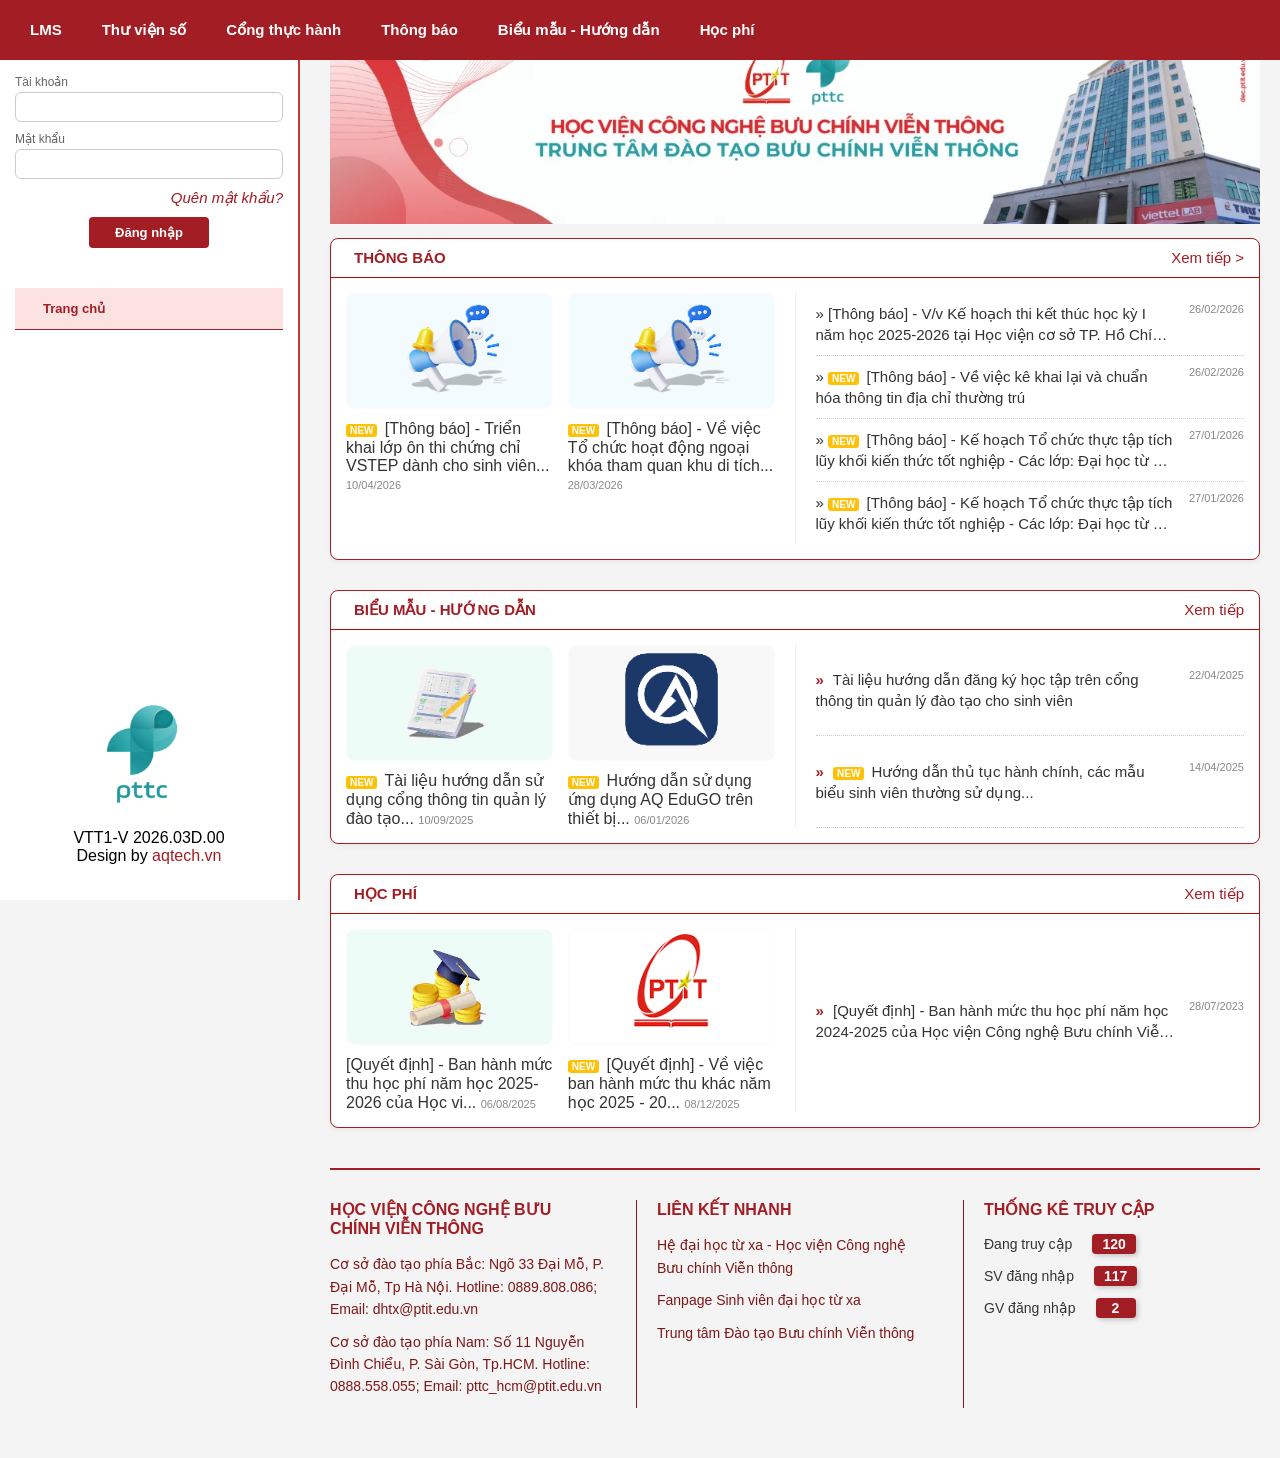
==== index.html @ 1a60a00f "ptit" ====
<!DOCTYPE html>
<html lang="en">
<head>
    <meta charset="UTF-8">
    <meta name="viewport" content="width=device-width, initial-scale=1.0">
    <title>Quản lý đào tạo</title>
    <link rel="stylesheet" href="/css/index.css">
</head>
<body>
    <div class="container-left">
        <section class="header">
            <a href=""><button class="btn-link">LMS</button></a>
            <a href=""><button class="btn-link">Thư viện số</button></a>
            <a href=""><button class="btn-link">Cổng thực hành</button></a>
            <a href=""><button class="btn-link">Thông báo</button></a>
            <a href=""><button class="btn-link">Biểu mẫu - Hướng dẫn</button></a>
            <a href=""><button class="btn-link">Học phí</button></a>
        </section>
        
        <!-- box-left -->
        <section class="box-left">
            <div class="box-head">
                <label for="email">Tài khoản</label>
                <input id="email" type="email" name="email">

                <div class="box-password">
                    <label for="password">Mật khẩu</label>
                    <img src="">
                </div>
                <input id="password" type="password" name="password">
                <a href=""><i class="link-miss-password">Quên mật khẩu?</i></a>

                <button id="btnSubmit" class="btn-login">Đăng nhập</button>
            </div>

            <div class="content-main">
                <span class="content">Trang chủ</span>
            </div>


            <div class="box-footer">
                <img class="img-pttc" src="/img/pttc.png">
                <p>VTT1-V 2026.03D.00</p>
                <p>Design by <a href="https://aqtech.edu.vn/" class="link-aqtech">aqtech.vn</a></p>
            </div>
        </section>
    </div>

    <div class="box-left-login">

    </div>





    

    <!-- CONTAINER RIGHT -->
    <div class="container-right">
        <div class="box-img-page">
            <img class="img-head" src="/img/image.png">
        </div>
        

        <section class="notification-box">
            <div class="notif-header">
                <div class="notif-title">
                    <i class="fa-solid icon-speaker"></i> <span>THÔNG BÁO</span>
                </div>
                <a href="https://qldttx.pttc1.edu.vn/#/home/listbaiviet/tb/page/1" class="view-more">Xem tiếp ><i class="fa-solid fa-angle-right"></i> </a>
            </div>

            <div class="notif-body">
                <div class="notif-images">
                    <div class="notif-img-item">
                        <div class="img-placeholder">
                            <img src="/img/thongbao.png" alt=""> 
                        </div>
                        <div class="img-caption">
                            <span class="badge-new">New</span>
                            <a class="link-badge" href="https://qldttx.pttc1.edu.vn/#/home/listbaiviet/tb/page/1/baivietct/-6077048774380306558">[Thông báo] - Triển khai lớp ôn thi chứng chỉ VSTEP dành cho sinh viên...</a>
                            <span class="post-date">10/04/2026</span>
                        </div>
                    </div>
                    <div class="notif-img-item">
                        <div class="img-placeholder">
                            <img src="/img/thongbao.png" alt="">
                        </div>
                        <div class="img-caption">
                            <span class="badge-new">New</span>
                            <a class="link-badge" href="https://qldttx.pttc1.edu.vn/#/home/listbaiviet/tb/page/1/baivietct/-7692193891812933530">[Thông báo] - Về việc Tổ chức hoạt động ngoại khóa tham quan khu di tích...</a>
                            <span class="post-date">28/03/2026</span>
                        </div>
                    </div>
                </div>

                <ul class="notif-list">
                    <li>
                        <div class="list-content">
                            <p class="list-text">» [Thông báo] - V/v Kế hoạch thi kết thúc học kỳ I năm học 2025-2026 tại Học viện cơ sở TP. Hồ Chí Minh</p>
                            <span class="list-date">26/02/2026</span>
                        </div>
                    </li>
                    <li>
                        <div class="list-content">
                            <p class="list-text">» <span class="badge-new">New</span> [Thông báo] - Về việc kê khai lại và chuẩn hóa thông tin địa chỉ thường trú</p>
                            <span class="list-date">26/02/2026</span>
                        </div>
                    </li>
                    <li>
                        <div class="list-content">
                            <p class="list-text">» <span class="badge-new">New</span> [Thông báo] - Kế hoạch Tổ chức thực tập tích lũy khối kiến thức tốt nghiệp - Các lớp: Đại học từ xa khóa 2022 - ngành Công nghệ thông tin</p>
                            <span class="list-date">27/01/2026</span>
                        </div>
                    </li>
                    <li>
                        <div class="list-content">
                            <p class="list-text">» <span class="badge-new">New</span> [Thông báo] - Kế hoạch Tổ chức thực tập tích lũy khối kiến thức tốt nghiệp - Các lớp: Đại học từ xa khóa 2022-2026 ngành Quản trị kinh doanh</p>
                            <span class="list-date">27/01/2026</span>
                        </div>
                    </li>
                </ul>
            </div>
        </section>

        <section class="notification-box guide-box">
            <div class="notif-header">
                <div class="notif-title">
                    <i class="fa-solid fa-book-bookmark"></i>
                    <span>BIỂU MẪU - HƯỚNG DẪN</span>
                </div>
                <a href="#" class="view-more">Xem tiếp <i class="fa-solid fa-angle-right"></i></a>
            </div>

            <div class="notif-body">
                <div class="notif-images">
                    <div class="notif-img-item">
                        <div class="img-placeholder">
                            <img src="/img/tailieu.png" alt="">
                        </div>
                        <div class="img-caption">
                            <span class="badge-new">New</span>
                            <a class="link-badge" href="https://qldttx.pttc1.edu.vn/#/home/listbaiviet/hd/page/1/baivietct/-6264152718573990006">Tài liệu hướng dẫn sử dụng cổng thông tin quản lý đào tạo...</a>
                            <span class="post-date">10/09/2025</span>
                        </div>
                    </div>
                    <div class="notif-img-item">
                        <div class="img-placeholder">
                            <img src="/img/Huongdan.png" alt="">
                        </div>
                        <div class="img-caption">
                            <span class="badge-new">New</span>
                            <a class="link-badge" href="https://qldttx.pttc1.edu.vn/#/home/listbaiviet/hd/page/1/baivietct/-5661248573791325065">Hướng dẫn sử dụng ứng dụng AQ EduGO trên thiết bị...</a>
                            <span class="post-date">06/01/2026</span>
                        </div>
                    </div>
                </div>

                <ul class="notif-list">
                    <li>
                        <div class="list-content">
                            <div class="list-text">
                                <span class="icon-double-arrow">»</span>
                                Tài liệu hướng dẫn đăng ký học tập trên cổng thông tin quản lý đào tạo cho sinh viên
                            </div>
                            <span class="list-date">22/04/2025</span>
                        </div>
                    </li>
                    <li>
                        <div class="list-content">
                            <div class="list-text">
                                <span class="icon-double-arrow">»</span>
                                <span class="badge-new">New</span>
                                Hướng dẫn thủ tục hành chính, các mẫu biểu sinh viên thường sử dụng...
                            </div>
                            <span class="list-date">14/04/2025</span>
                        </div>
                    </li>
                </ul>
            </div>
        </section>

        <section class="notification-box fee-box">
            <div class="notif-header">
                <div class="notif-title">
                    <i class="fa-solid fa-coins"></i>
                    <span>HỌC PHÍ</span>
                </div>
                <a href="#" class="view-more">Xem tiếp <i class="fa-solid fa-angle-right"></i></a>
            </div>

            <div class="notif-body">
                <div class="notif-images">
                    <div class="notif-img-item">
                        <div class="img-placeholder">
                            <img src="/img/Hocphi.png" alt="Học phí">
                        </div>
                        <div class="img-caption">
                            <a href="https://qldttx.pttc1.edu.vn/#/home/listbaiviet/hp/page/1/baivietct/-8453963061325826460" class="link-badge">[Quyết định] - Ban hành mức thu học phí năm học 2025-2026 của Học vi...</a>
                            <span class="post-date">06/08/2025</span>
                        </div>
                    </div>
                    <div class="notif-img-item">
                        <div class="img-placeholder">
                            <img src="[data-uri]" alt="PTIT">
                        </div>
                        <div class="img-caption">
                            <span class="badge-new">New</span>
                            <a href="https://qldttx.pttc1.edu.vn/#/home/listbaiviet/hp/page/1/baivietct/-5687671023775785557" class="link-badge">[Quyết định] - Về việc ban hành mức thu khác năm học 2025 - 20...</a>
                            <span class="post-date">08/12/2025</span>
                        </div>
                    </div>
                </div>

                <ul class="notif-list">
                    <li>
                        <div class="list-content">
                            <div class="list-text">
                                <span class="icon-double-arrow">»</span>
                                [Quyết định] - Ban hành mức thu học phí năm học 2024-2025 của Học viện Công nghệ Bưu chính Viễn thông
                            </div>
                            <span class="list-date">28/07/2023</span>
                        </div>
                    </li>
                </ul>
            </div>
        </section>


        <!-- Footer -->
         <footer class="footer-right">
            <div class="footer-container">
                <div class="footer-col info-col">
                    <h3>Học viện Công nghệ Bưu chính Viễn thông</h3>
                    <p style="color: rgb(126, 23, 23)">Cơ sở đào tạo phía Bắc: Ngõ 33 Đại Mỗ, P. Đại Mỗ, Tp Hà Nội. Hotline: 0889.808.086; Email: dhtx@ptit.edu.vn</p>
                    <p style="color: rgb(126, 23, 23)">Cơ sở đào tạo phía Nam: Số 11 Nguyễn Đình Chiểu, P. Sài Gòn, Tp.HCM. Hotline: 0888.558.055; Email: pttc_hcm@ptit.edu.vn</p>
                </div>

                <div class="footer-col link-col stats-col">
                    <h3>Liên kết nhanh</h3>
                    <ul>
                        <li><a href="#" style="color: rgb(126, 23, 23)">Hệ đại học từ xa - Học viện Công nghệ Bưu chính Viễn thông</a></li>
                        <li><a href="#" style="color: rgb(126, 23, 23)">Fanpage Sinh viên đại học từ xa</a></li>
                        <li><a href="#" style="color: rgb(126, 23, 23)">Trung tâm Đào tạo Bưu chính Viễn thông</a></li>
                    </ul>
                </div>

                <div class="footer-col stats-col">
                    <h3>THỐNG KÊ TRUY CẬP</h3>
                    <div class="stat-item">
                        <span class="stat-label"><i class="fa-solid fa-users"></i> Đang truy cập</span>
                        <span class="stat-count">120</span>
                    </div>
                    <div class="stat-item">
                        <span class="stat-label"><i class="fa-solid fa-user-graduate"></i> SV đăng nhập</span>
                        <span class="stat-count">117</span>
                    </div>
                    <div class="stat-item">
                        <span class="stat-label"><i class="fa-solid fa-user-tie"></i> GV đăng nhập</span>
                        <span class="stat-count">2</span>
                    </div>
                </div>
            </div>
        </footer>
    </div>
    <script src="/js/index.js"></script>
</body>
</html>
---- css/index.css ----
/* Reset cơ bản */
* {
    margin: 0;
    padding: 0;
    box-sizing: border-box;
    font-family: Arial, sans-serif;
}

body {
    background-color: #f4f4f4;
}

/* Container chính */
.container-left {
    width: 100%;
    position:fixed;
    z-index: 100;
}

/* --- PHẦN HEADER (Thanh menu đỏ) --- */
.header {
    background-color: #a31d24; /* Màu đỏ đô đặc trưng của PTIT */
    display: flex;
    align-items: center;
    padding: 0 10px;
    height: 60px;
}

.btn-link {
    background: transparent;
    border: none;
    color: white;
    padding: 0 20px;
    font-size: 15px;
    font-weight: 700;
    cursor: pointer;
    height: 100%;
    border-right: 1px solid rgba(255, 255, 255, 0.2);
    transition: background 0.3s;
}

.btn-link:hover {
    color:#888888dc
}

.btn-link:last-child {
    border-right: none;
}

/* --- PHẦN BOX-LEFT (Login) --- */
.box-left {
    width: 300px;         /* Ưu tiên dùng width cố định thay vì flex 18% */
    background: white;
    padding: 15px;
    border-right: 2px solid #ca3434;
    position: fixed;      /* Cố định sidebar bên trái */
    top: 60px;            /* Để dưới thanh header đỏ */
    left: 0;
    display: flex;
    flex-direction: column;
    height: calc(100vh - 60px);
}

.box-head {
    display: flex;
    flex-direction: column;
    margin-bottom: 20px;
}

.box-head label {
    font-size: 12px;
    color: #666;
    margin-bottom: 3px;
}

.box-head input {
    border: 1px solid #ccc;
    padding: 4px;
    margin-bottom: 10px;
    border-radius: 6px;
    outline: none;
    height: 30px;
}

.box-head input:focus {
    border-color: #a31d24; /* Đổi màu viền thành đỏ đô */
    outline: none;         /* Loại bỏ đường viền mặc định xanh xanh của trình duyệt */
    box-shadow: 0 0 5px rgba(163, 29, 36, 0.5); /* Thêm hiệu ứng đổ bóng mờ cho đẹp */
    transition: all 0.3s ease; /* Giúp hiệu ứng đổi màu mượt mà hơn */
}


.box-password {
    display: flex;
    justify-content: space-between;
    align-items: center;
}

.box-head a {
    text-align: right;
    font-size: 11px;
    color: #a31d24;
    text-decoration: none;
    margin-bottom: 10px;
    font-style: italic;
}

.link-miss-password{
    font-size: 15px;
}

.link-miss-password:hover{
    text-decoration: underline;
    color: #66666691;
}

.btn-login {
    background-color: #a31d24;
    color: white;
    border: none;
    border-radius: 4px;
    cursor: pointer;
    font-weight: bold;
    font-size: 13px;
    width: 120px; /* Bạn có thể thay đổi con số này */
    margin: 0 auto; /* Căn giữa nút nếu cần (phải có display: block ở thẻ cha) */
    padding: 8px
}

.btn-login:hover {
    background-color: #8a181e;
}

/* Phần Trang chủ bên dưới nút đăng nhập */
.content-main {
    margin-top: 20px;
    padding: 8px;
    background-color: #fde2e2; /* Màu nền nhẹ khi được chọn */
    border-bottom: 1px solid #a31d24;
    display: flex;
    align-items: center;
}

.content-main:hover{
    background-color: #adabab48;
    cursor: pointer;
}

.content-main .content {
    font-size: 13px;
    color: #a31d24;
    font-weight: bold;
    padding: 5px 20px;
}

/* Footer bên trái */
.box-footer {
    margin-top: auto;      /* Đẩy xuống đáy */
    padding-bottom: 20px;  /* XÓA 70px cũ, thay bằng 20px cho thoáng */
    display: flex;
    flex-direction: column;
    align-items: center;
    width: 100%;
}

.img-pttc{
    width: 295px !important; 
    height: auto !important;
    display: block;
    margin-bottom: 10px;
}

.link-aqtech {
    color: #a31d24;
    text-decoration: none;
}

.link-aqtech:hover{
    text-decoration:underline;
    color:#66666698;
}



/* Phần khi log-in */
/* Thiết lập font chữ và container */
.sidebar-menu {
    width: 100%;
    max-width: 300px;
    font-family: Arial, sans-serif;
    border-radius: 4px;
    background-color: #fff;
    overflow: hidden; 
    display: none;
}

/* Loại bỏ style mặc định của danh sách */
.sidebar-menu ul {
    list-style: none;
    padding: 0;
    margin: 0;
}

/* Kiểu dáng cho mỗi mục menu */
.sidebar-menu li {
  border-bottom: 1px solid #daa6a6;
}


/* Kiểu dáng cho thẻ link */
.sidebar-menu a {
  display: block;
  padding: 15px 20px;
  text-decoration: none;
  color: #333;
  transition: background-color 0.2s ease;
}

/* Hiệu ứng khi di chuột vào */
.sidebar-menu a:hover {
  background-color: #f5f5f5;
}

/* Kiểu dáng cho mục đang được chọn (Active state) */
.sidebar-menu a.active {
  background-color: #f8e3e3; /* Màu hồng nhạt theo hình mẫu */
}

.sidebar-menu .active a {
  font-weight: 500;
  color: #000;
}




/* Container-right */
.container-right {
    margin-left: 310px; /* Cách container-left (300px + 10px khoảng cách) */
    padding: 20px;
    background-color: #f4f4f4;
    min-height: 100vh;
}

.img-head{
    width: 100%;
    padding: 10px 0;
}

/* Khung thông báo */
.notification-box {
    background: white;
    border: 1px solid #920f0f;
    border-radius: 8px;
    overflow: hidden;
    box-shadow: 0 2px 5px rgba(0,0,0,0.05);
}

/* Header của khung */
.notif-header {
    display: flex;
    justify-content: space-between;
    align-items: center;
    padding: 10px 15px;
    border-bottom: 1px solid #bb0505;
}

.notif-title {
    color: #a31d24;
    font-weight: bold;
    font-size: 15px;
    display: flex;
    align-items: center;
    gap: 8px;
}

.view-more {
    color: #a31d24;
    text-decoration: none;
    font-size: 15px;
}

.view-more:hover {
    text-decoration: underline;
}

.link-badge{
    text-decoration: none;
    color:#333;
}

/* Thân của khung */
.notif-body {
    display: flex;
    padding: 15px;
    gap: 20px;
    align-items: stretch;
}

/* Phần bên trái: Ảnh */
.notif-images {
    flex: 1;
    display: flex;
    gap: 15px;
}

.notif-img-item {
    flex: 1;
}

.img-placeholder {
    width: 100%;
    aspect-ratio: 16 / 9; /* Tạo khung ảnh tỉ lệ chuẩn */
    background-color: #f0f8ff; /* Màu nền nhẹ khi chưa có ảnh */
    border-radius: 8px;
    border: 1px solid #fcfbfb;
    overflow: hidden;
}

.img-placeholder img {
    width: 100%;
    height: 100%;
    object-fit: cover;
}

.img-placeholder:hover img {
    /* scale(1.1) sẽ phóng to ảnh lên 110% từ tâm ra 4 phía */
    transform: scale(1.3); 
    transition: 0.3s;
}

.img-caption {
    margin-top: 10px;
}

.img-caption p {
    font-size: 13px;
    color: #333;
    line-height: 1.4;
    margin: 5px 0;
    display: -webkit-box;
    -webkit-line-clamp: 2; /* Giới hạn 2 dòng chữ */
    -webkit-box-orient: vertical;
    overflow: hidden;
}

/* Phần bên phải: Danh sách tin */
.notif-list {
    flex: 1;
    list-style: none;
    border-left: 1px solid #bdb7b7;
    padding-left: 20px;
    
    display: flex;
    flex-direction: column;
}

.notif-list li {
    flex: 1; /* Chia đều 100% chiều cao của ul cho 4 li */
    display: flex;
    align-items: center; /* Căn giữa nội dung văn bản theo chiều dọc của ô */
    border-bottom: 1px dotted #ccc;
    padding: 5px 0;
}

.notif-list li:last-child {
    border-bottom: none;
}

.list-content {
    display: flex;
    justify-content: space-between;
    align-items: flex-start;
    width: 100%; /* Đảm bảo nội dung trải rộng hết chiều ngang */
    gap: 15px;
}

.list-text {
    font-size: 15px;
    color: #333;
    line-height: 1.4; /* Giảm line-height để không bị đẩy quá xa nhau */
    flex: 1;
    /* Giới hạn text 2 dòng nếu quá dài để không làm vỡ ô */
    display: -webkit-box;
    -webkit-line-clamp: 2;
    -webkit-box-orient: vertical;
    overflow: hidden;
}

.list-date, .post-date {
    font-size: 11px;
    color: #888;
    white-space: nowrap;
}

/* Badge "New" màu vàng */
.badge-new {
    background-color: #ffc107;
    color: #fff;
    font-size: 10px;
    padding: 1px 4px;
    border-radius: 3px;
    font-weight: bold;
    text-transform: uppercase;
    margin-right: 3px;
}

/* --- RESPONSIVE --- */

/* Khi màn hình nhỏ hơn 1024px (Máy tính bảng) */
@media screen and (max-width: 1024px) {
    .notif-body {
        flex-direction: column; /* Chuyển cụm ảnh và cụm danh sách thành hàng dọc */
    }
    
    .notif-list {
        border-left: none;
        border-top: 1px solid #eee;
        padding-left: 0;
        padding-top: 20px;
    }
}



/* Tiếp tục phần bên dưới */
/* --- TRẠNG THÁI BÌNH THƯỜNG (DESKTOP) --- */
.guide-box {
    margin-top: 20px;
}

.guide-box .notif-body {
    display: flex;
    gap: 20px;
    align-items: stretch; /* Giúp list bên phải cao bằng phần ảnh */
}

.guide-box .notif-images {
    flex: 1; /* Chiếm khoảng 2/3 chiều ngang */
    display: flex;
    gap: 15px;
}

.guide-box .notif-list {
    flex: 1; /* Chiếm 1/3 còn lại */
    border-left: 1px solid #eee;
    padding-left: 20px;
    display: flex;
    flex-direction: column;
}

.guide-box .notif-list li {
    flex: 1;
    display: flex;
    align-items: center;
    border-bottom: 1px dotted #ccc;
}

.icon-double-arrow {
    color: #a31d24;
    margin-right: 5px;
    font-weight: bold;
}

/* --- TRẠNG THÁI RESPONSIVE (MÀN HÌNH NHỎ) --- */
@media screen and (max-width: 1024px) {
    .guide-box .notif-body {
        flex-direction: column; /* Đẩy danh sách tin xuống dưới */
    }

    .guide-box .notif-images {
        width: 100%; /* Cụm ảnh chiếm hết chiều ngang */
    }

    .guide-box .notif-list {
        border-left: none;
        border-top: 1px solid #eee;
        padding-left: 0;
        padding-top: 15px;
    }
}




/* Phần học phí tiếp theo */
.notification-box {
    margin-bottom: 30px;
    border: 1px solid #a31d24; /* Viền đỏ theo yêu cầu của bạn */
    background: #fff;
    border-radius: 8px;
    overflow: hidden;
}

/* Hiệu ứng phóng to ảnh 4 phía khi hover */
.img-placeholder {
    overflow: hidden;
    position: relative;
    border-radius: 8px;
    cursor: pointer;
}

.img-placeholder img {
    width: 100%;
    height: 100%;
    object-fit: cover;
    transition: transform 0.5s ease;
}

.img-placeholder:hover img {
    transform: scale(1.1); /* Phóng to từ tâm ra 4 hướng */
}

/* Căn chỉnh nội dung tin tức */
.notif-body {
    display: flex;
    padding: 15px;
    gap: 20px;
    align-items: stretch; /* Cực kỳ quan trọng để dàn đều list theo chiều cao ảnh */
}

.notif-images {
    flex: 1;
    display: flex;
    gap: 15px;
}

.notif-list {
    flex: 1;
    border-left: 1px solid #eee;
    padding-left: 20px;
    display: flex;
    flex-direction: column;
}

.notif-list li {
    flex: 1;
    display: flex;
    align-items: center;
    border-bottom: 1px dotted #ccc;
    padding: 10px 0;
}

@media screen and (max-width: 1100px) {
    .notif-body {
        flex-direction: column; /* Đẩy list tin xuống dưới cụm ảnh */
    }
    
    .notif-images {
        width: 100%; /* Cụm ảnh giãn rộng hết cỡ */
    }

    .notif-list {
        border-left: none;
        border-top: 1px solid #eee;
        padding-left: 0;
        margin-top: 10px;
    }
}



/* Footer */
/* Tổng thể Footer */
.footer-right {
    margin-top: 40px;
    padding: 30px 0;
    border-top: 2px solid #a31d24; /* Đường kẻ đỏ phía trên cùng */
    color: #333;
    font-size: 14px;
}

.footer-container {
    display: flex;
    justify-content: space-between;
    gap: 30px;
}

/* Định dạng chung cho các cột */
.footer-col {
    flex: 1;
}

.footer-col h3 {
    color: #a31d24;
    font-size: 16px;
    font-weight: bold;
    margin-bottom: 15px;
    text-transform: uppercase;
}

/* Cột thông tin & liên kết */
.info-col p, .link-col li {
    line-height: 1.6;
    margin-bottom: 10px;
}

.link-col ul {
    list-style: none;
    padding: 0;
}

.link-col a {
    text-decoration: none;
    color: #333;
    transition: color 0.3s;
}

.link-col a:hover {
    color: #a31d24;
}

/* Cột Thống kê (Cột bên phải nhất) */
.stats-col {
    border-left: 1px solid #811b1b; /* Đường kẻ dọc chia cột */
    padding-left: 20px;
}

.stat-item {
    display: flex;
    align-items: center;
    margin-bottom: 12px;
    gap: 20px;
}

.stat-label i {
    color: #a31d24;
    width: 20px;
}

.stat-count {
    background-color: #a31d24;
    color: white;
    padding: 2px 10px;
    border-radius: 4px;
    font-weight: bold;
    min-width: 40px;
    text-align: center;
    box-shadow: 2px 2px 5px rgba(0,0,0,0.2);
}

/* --- Responsive cho Footer --- */
@media screen and (max-width: 1024px) {
    .footer-container {
        flex-direction: column; /* Chuyển thành hàng dọc trên tablet/mobile */
        gap: 20px;
    }

    .stats-col {
        border-left: none;
        border-top: 1px solid #881c1c;
        padding-left: 0;
        padding-top: 20px;
    }
}

/*  */
/* --- RESPONSIVE CHO MOBILE (360px - 412px và các dòng tương tự) --- */
@media screen and (max-width: 767px) {
    
    /* 1. Header fixed ở trên cùng */
    .container-left {
        position: relative;
        width: 100%;
        z-index: 1000;
    }

    .header {
        position: fixed;
        top: 0;
        left: 0;
        width: 100%;
        height: 55px; /* Chiều cao cố định cho mobile */
        justify-content: space-around; /* Chia đều các nút menu */
        padding: 0 5px;
    }

    .btn-link {
        padding: 0 10px;
        font-size: 12px; /* Chữ nhỏ lại để không bị tràn dòng */
        border-right: 1px solid rgba(255, 255, 255, 0.1);
    }

    /* 2. Form Đăng nhập (Chuyển lên đầu trang) */
    .box-left {
        position: relative;
        top: 55px; /* Để ngay dưới Header fixed */
        width: 100%;
        height: auto;
        border-right: none;
        border-bottom: 5px solid #a31d24; /* Tạo điểm nhấn ngăn cách */
        padding: 20px 15px;
    }

    .box-head {
        margin-bottom: 15px;
    }

    .box-head label {
        font-size: 14px;
        font-weight: 600;
        color: #333;
    }

    /* Input căn chỉnh cân đối, bo góc đẹp */
    .box-head input {
        width: 100%;
        height: 42px; /* Chiều cao chuẩn cho ngón tay dễ bấm */
        font-size: 16px; /* Quan trọng: Ngăn trình duyệt tự zoom trên iPhone */
        margin-top: 5px;
        border: 1px solid #bbb;
        padding: 0 12px;
    }

    .btn-login {
        width: 100% !important; /* Nút chiếm hết chiều ngang */
        height: 45px;
        font-size: 15px;
        border-radius: 8px;
        margin: 10px 0;
    }

    .box-password {
        margin-top: 5px;
    }

    /* 3. Phần Trang Chủ (Menu con dưới Login) */
    .content-main {
        margin-top: 15px;
        border-radius: 6px;
    }

    /* 4. Nội dung chính (Container Right chuyển xuống dưới) */
    .container-right {
        margin-left: 0 !important; /* Xóa bỏ khoảng cách bên trái của desktop */
        width: 100%;
        padding: 10px;
        padding-top: 65px; /* Tạo khoảng cách sau khi box-left đẩy xuống */
        background-color: #fff;
    }

    .img-head {
        padding: 5px 0;
    }

    /* 5. Cấu trúc Tin tức (Dàn hàng dọc hoàn toàn) */
    .notif-body {
        flex-direction: column;
        padding: 10px;
        gap: 15px;
    }

    .notif-images {
        flex-direction: column;
        gap: 15px;
    }

    .notif-img-item {
        width: 100%;
    }

    .img-placeholder {
        aspect-ratio: 16 / 9; /* Giữ tỉ lệ ảnh đẹp trên mọi màn hình */
    }

    .notif-list {
        border-left: none;
        border-top: 1px solid #eee;
        padding-left: 0;
        padding-top: 15px;
    }

    .notif-list li {
        padding: 12px 0;
    }

    .list-text {
        font-size: 14px;
    }

    /* 6. Footer (PTIT logo và thông tin) */
    .box-footer {
        padding: 20px 0;
        border-top: 1px solid #eee;
    }

    .img-pttc {
        width: 80% !important; /* Co giãn theo chiều ngang điện thoại */
        max-width: 280px;
        margin: 0 auto;
    }

    .footer-container {
        flex-direction: column;
        gap: 20px;
    }

    .stats-col {
        border-left: none;
        border-top: 1px solid #a31d24;
        padding-left: 0;
        padding-top: 15px;
        display: flex;
        flex-direction: column;
        align-items: center;
    }
}
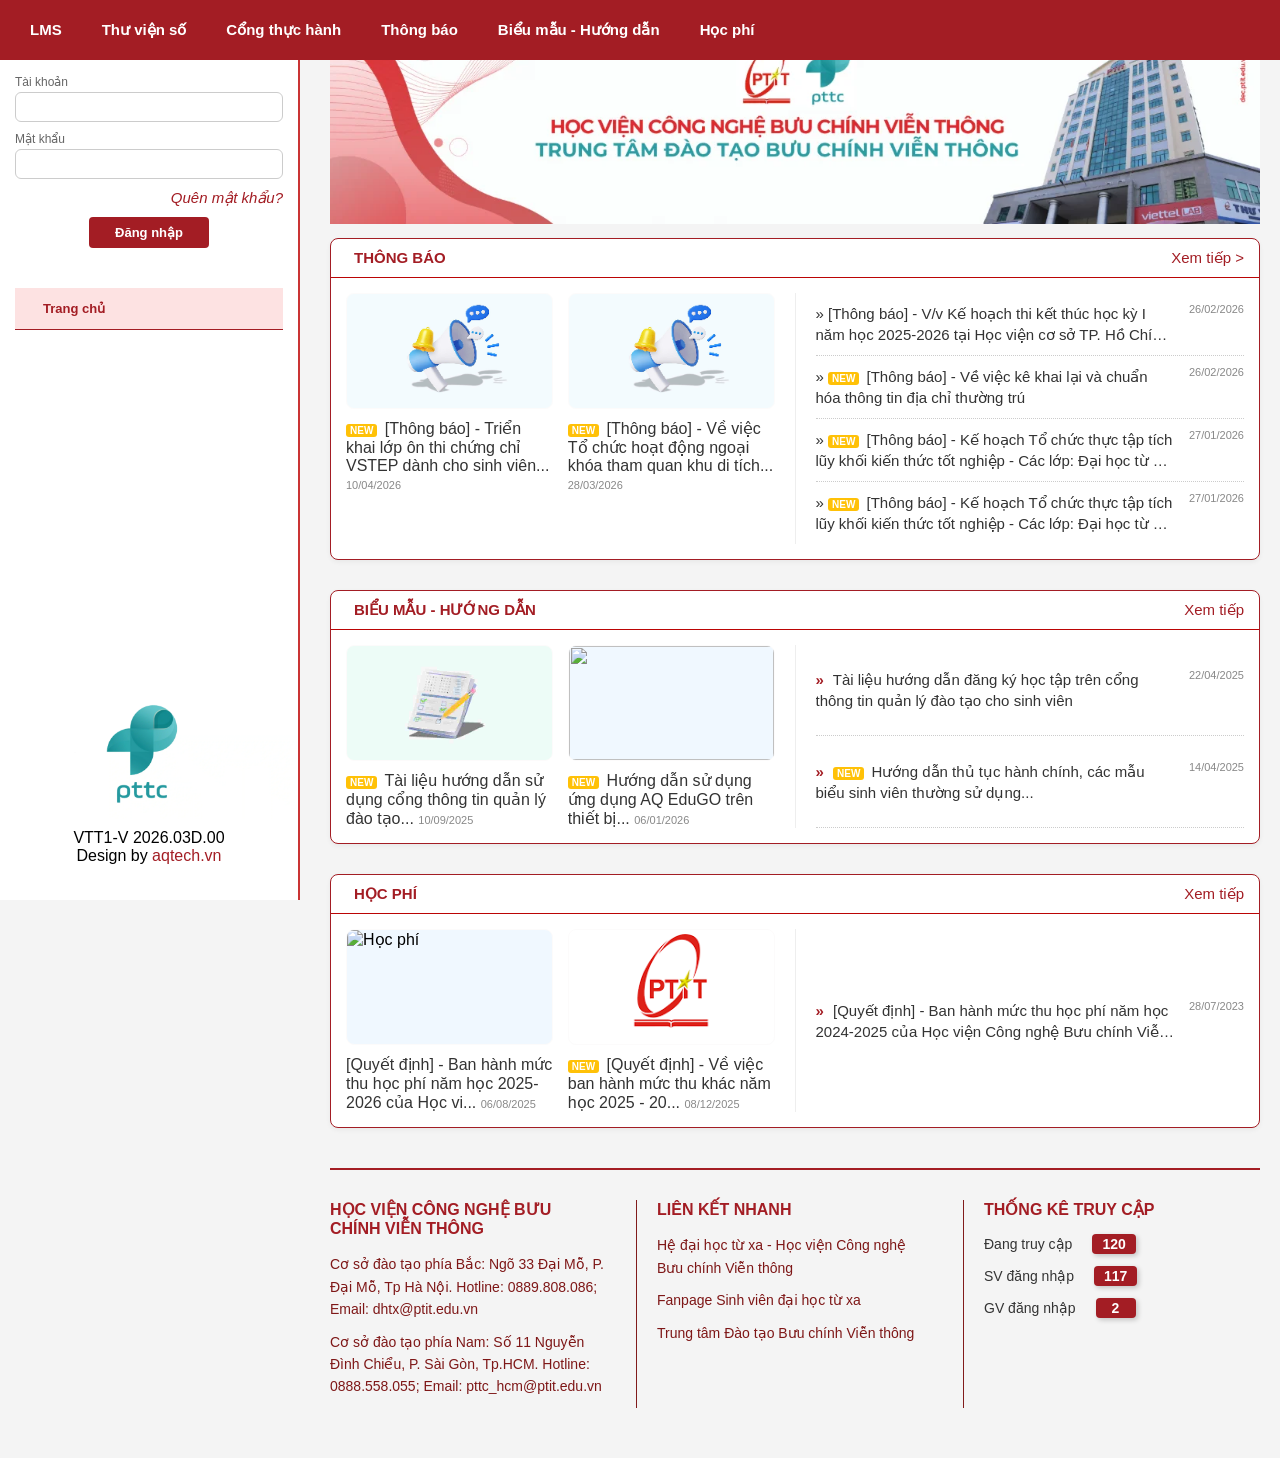
==== commit 1e0a04b2: "update" ====
--- a/index.html
+++ b/index.html
@@ -147,7 +147,7 @@
                     </div>
                     <div class="notif-img-item">
                         <div class="img-placeholder">
-                            <img src="/img/Huongdan.png" alt="">
+                            <img src="img/huongdan.png" alt="">
                         </div>
                         <div class="img-caption">
                             <span class="badge-new">New</span>
@@ -194,7 +194,7 @@
                 <div class="notif-images">
                     <div class="notif-img-item">
                         <div class="img-placeholder">
-                            <img src="/img/Hocphi.png" alt="Học phí">
+                            <img src="/img/hocphi.png" alt="Học phí">
                         </div>
                         <div class="img-caption">
                             <a href="https://qldttx.pttc1.edu.vn/#/home/listbaiviet/hp/page/1/baivietct/-8453963061325826460" class="link-badge">[Quyết định] - Ban hành mức thu học phí năm học 2025-2026 của Học vi...</a>
